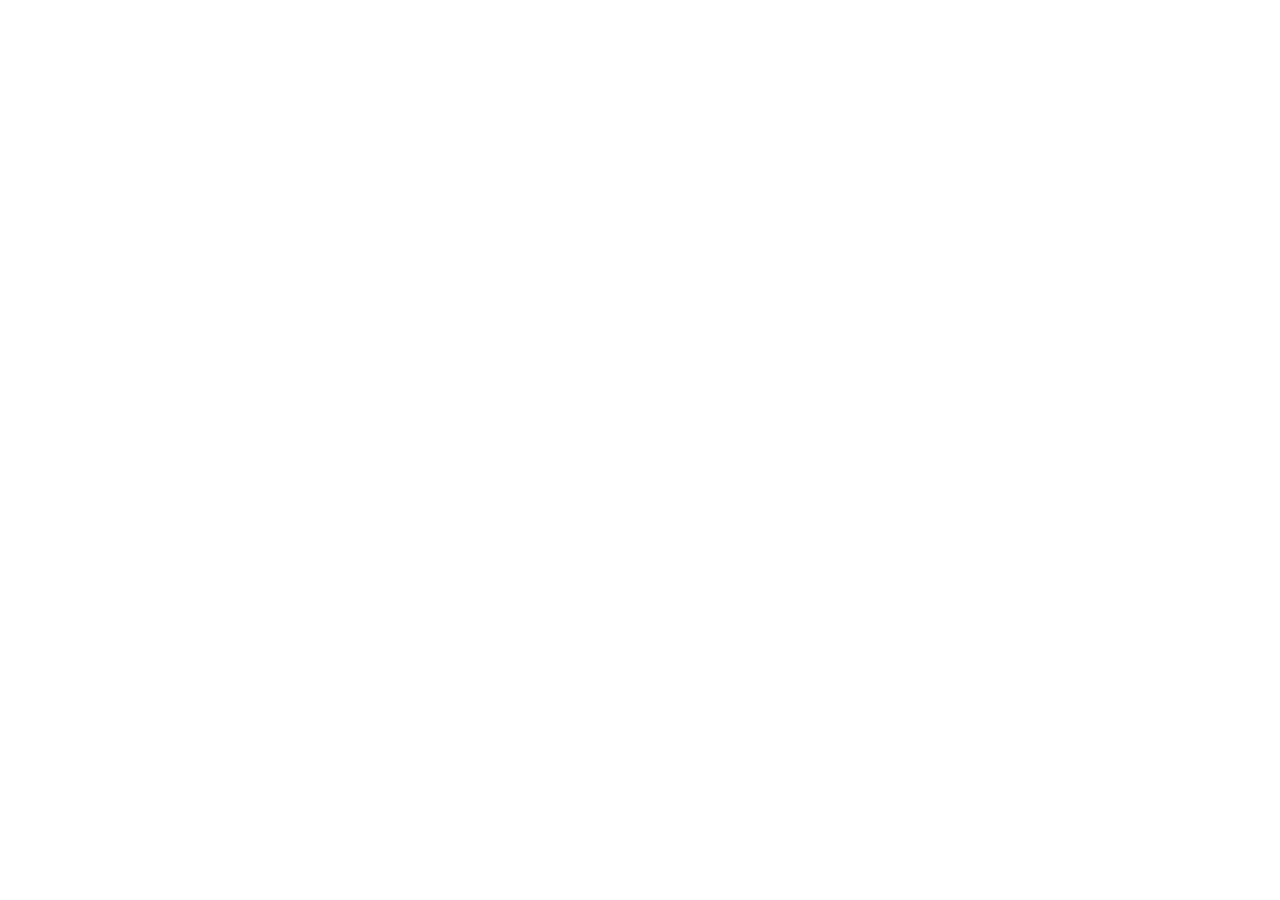
==== index.html @ 1c17c512 "Update index.html" ====
<!-- Test deploy January 2026 -->
<!DOCTYPE html>
<html lang="en">
  <head>
    <meta charset="UTF-8" />
    <meta name="viewport" content="width=device-width, initial-scale=1.0, maximum-scale=1" />

    <title>RenoCalc Pro</title>
    <meta property="og:title" content="RenoCalc Pro" />
    <meta property="og:description" content="Professional material estimator for basement renovations. Calculate studs, drywall, and flooring with precision." />
    <meta property="og:type" content="website" />
    <meta property="og:image" content="https://replit.com/public/images/opengraph.png" />
    <meta name="twitter:card" content="summary_large_image" />
    <meta name="twitter:site" content="@replit" />
    <meta name="twitter:title" content="RenoCalc Pro" />
    <meta name="twitter:description" content="Professional material estimator for basement renovations. Calculate studs, drywall, and flooring with precision." />
    <meta name="twitter:image" content="https://replit.com/public/images/opengraph.png" />

    <link rel="icon" type="image/png" href="/favicon.png" />
    <link rel="preconnect" href="https://fonts.googleapis.com">
    <link rel="preconnect" href="https://fonts.gstatic.com" crossorigin>
    <link href="https://fonts.googleapis.com/css2?family=Inter:wght@400;500;600;700;800&family=JetBrains+Mono:wght@400;500;700&display=swap" rel="stylesheet">
  </head>
  <body>
    <div id="root"></div>
    <script type="module" src="/src/main.tsx"></script>
  </body>
</html>
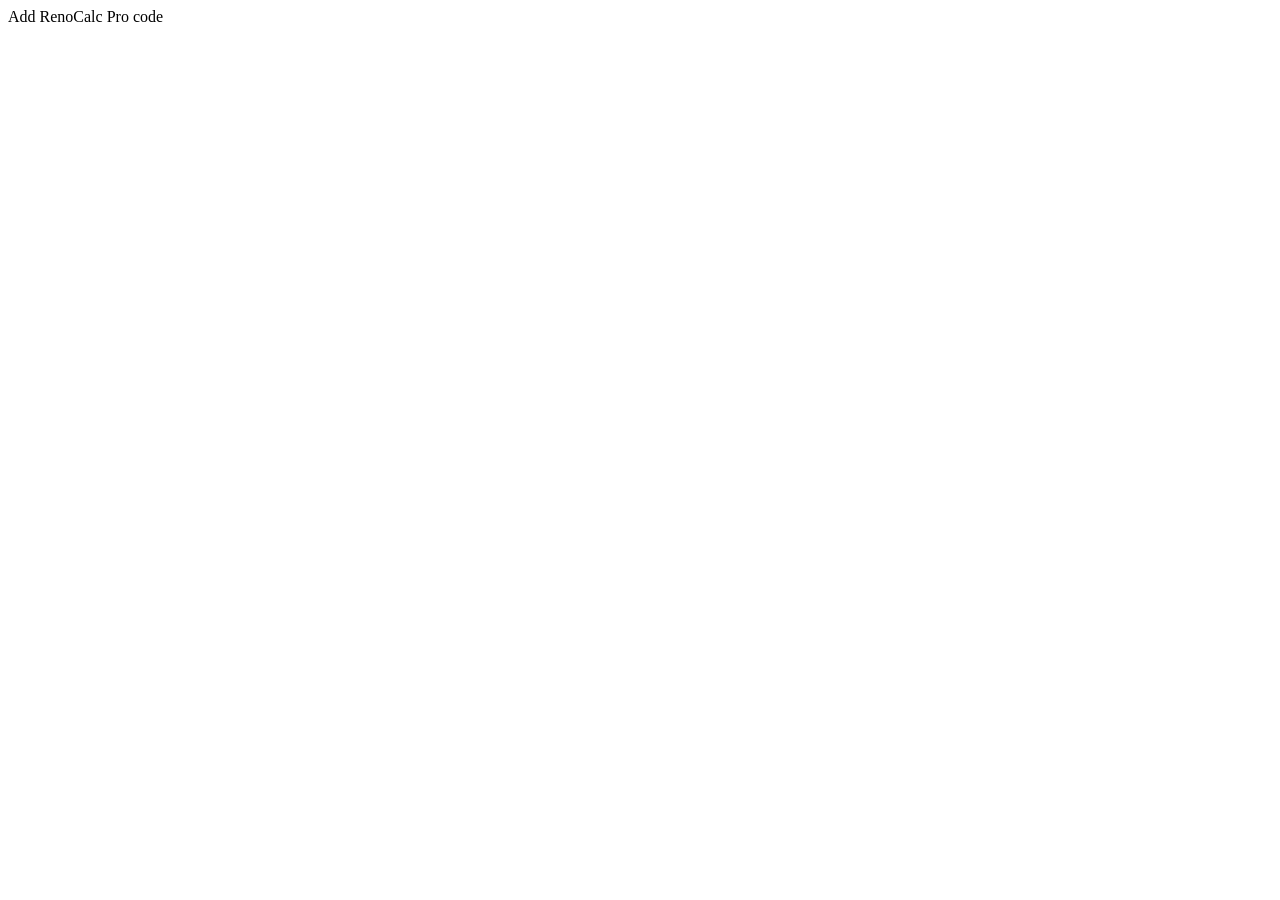
==== commit 03eaf414: "Update index.html" ====
--- a/index.html
+++ b/index.html
@@ -1,4 +1,4 @@
-<!-- Test deploy January 2026 -->
+Add RenoCalc Pro code
 <!DOCTYPE html>
 <html lang="en">
   <head>
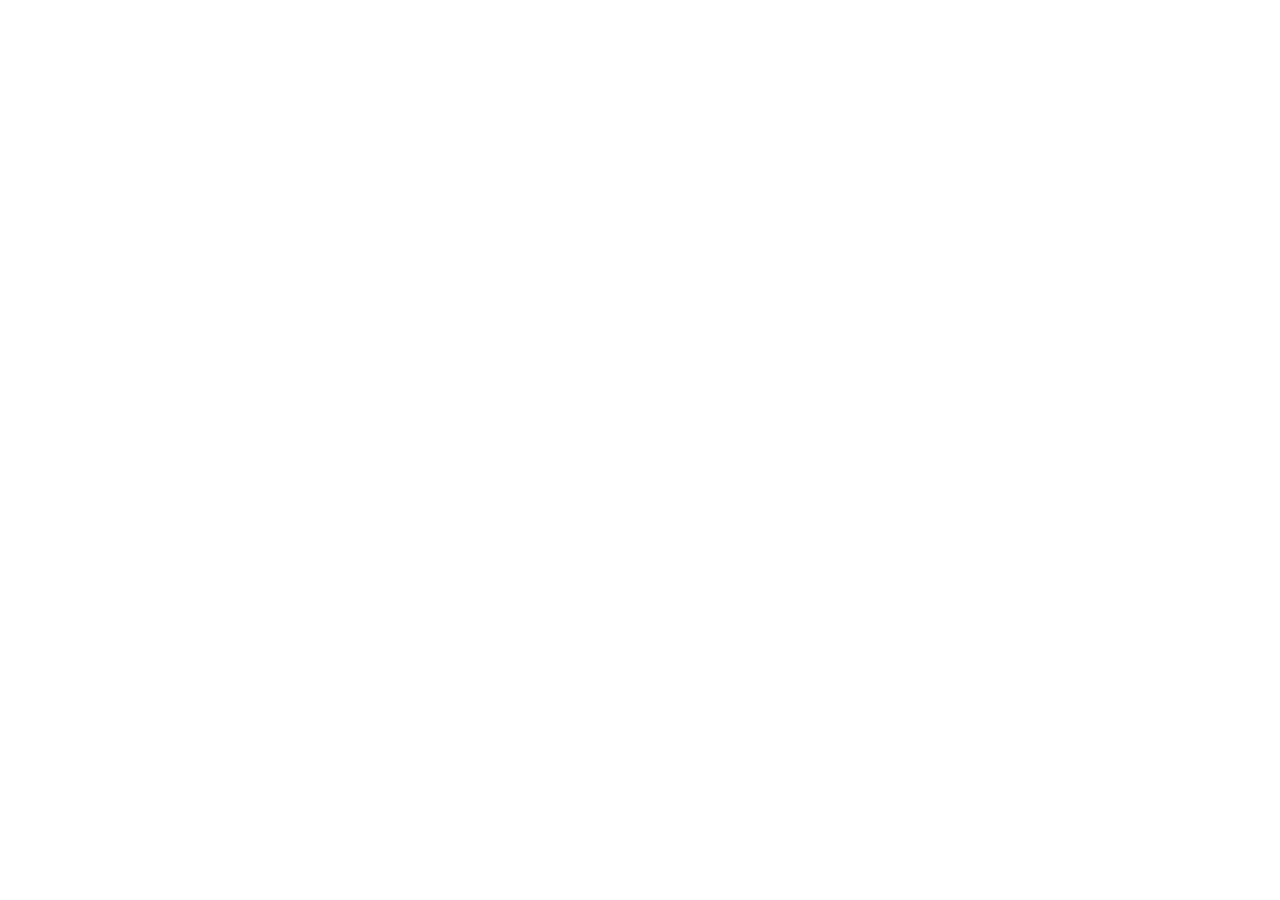
==== commit edd4a767: "Update index.html" ====
--- a/index.html
+++ b/index.html
@@ -1,4 +1,4 @@
-Add RenoCalc Pro code
+
 <!DOCTYPE html>
 <html lang="en">
   <head>
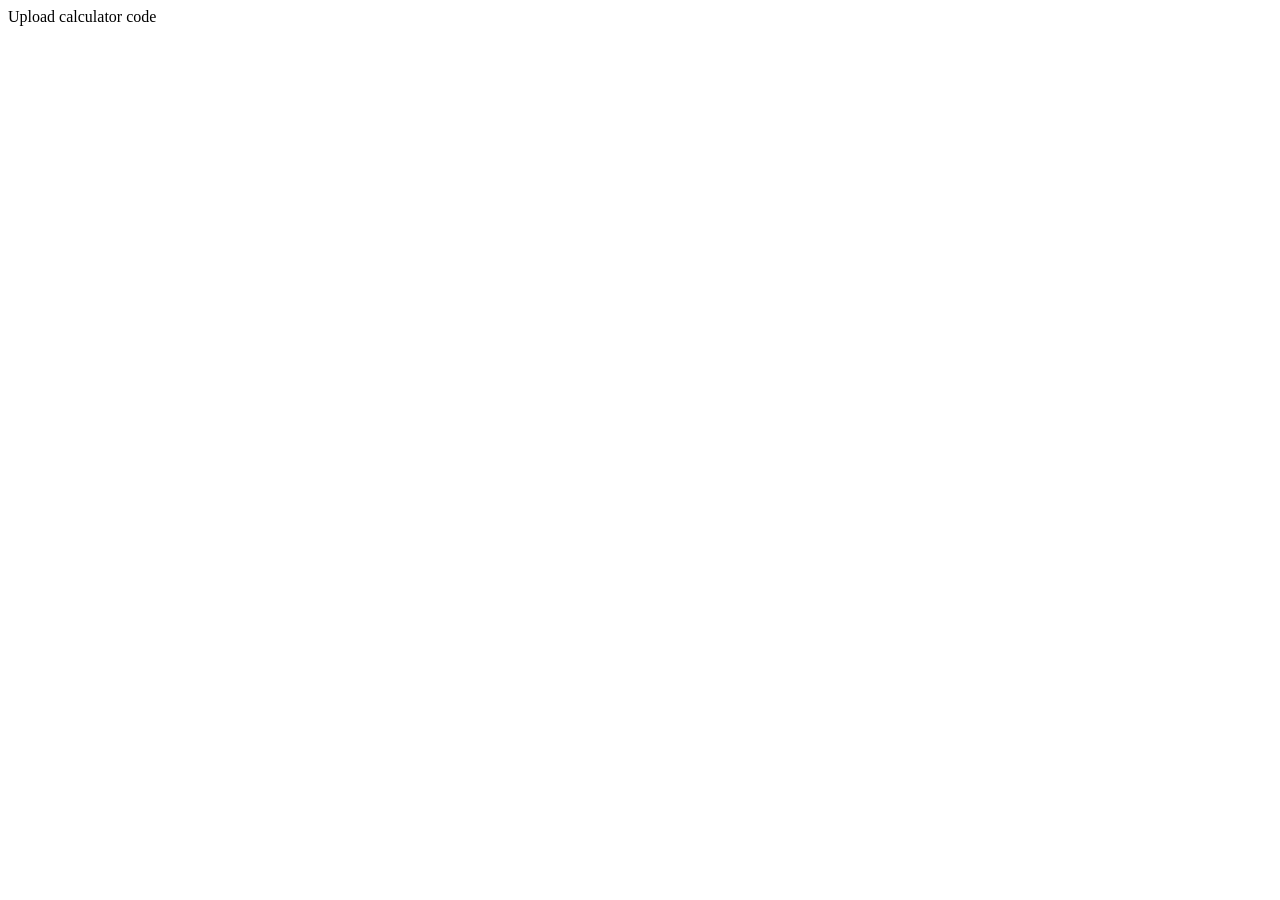
==== commit ef69fa75: "Update index.html" ====
--- a/index.html
+++ b/index.html
@@ -1,4 +1,4 @@
-
+Upload calculator code
 <!DOCTYPE html>
 <html lang="en">
   <head>
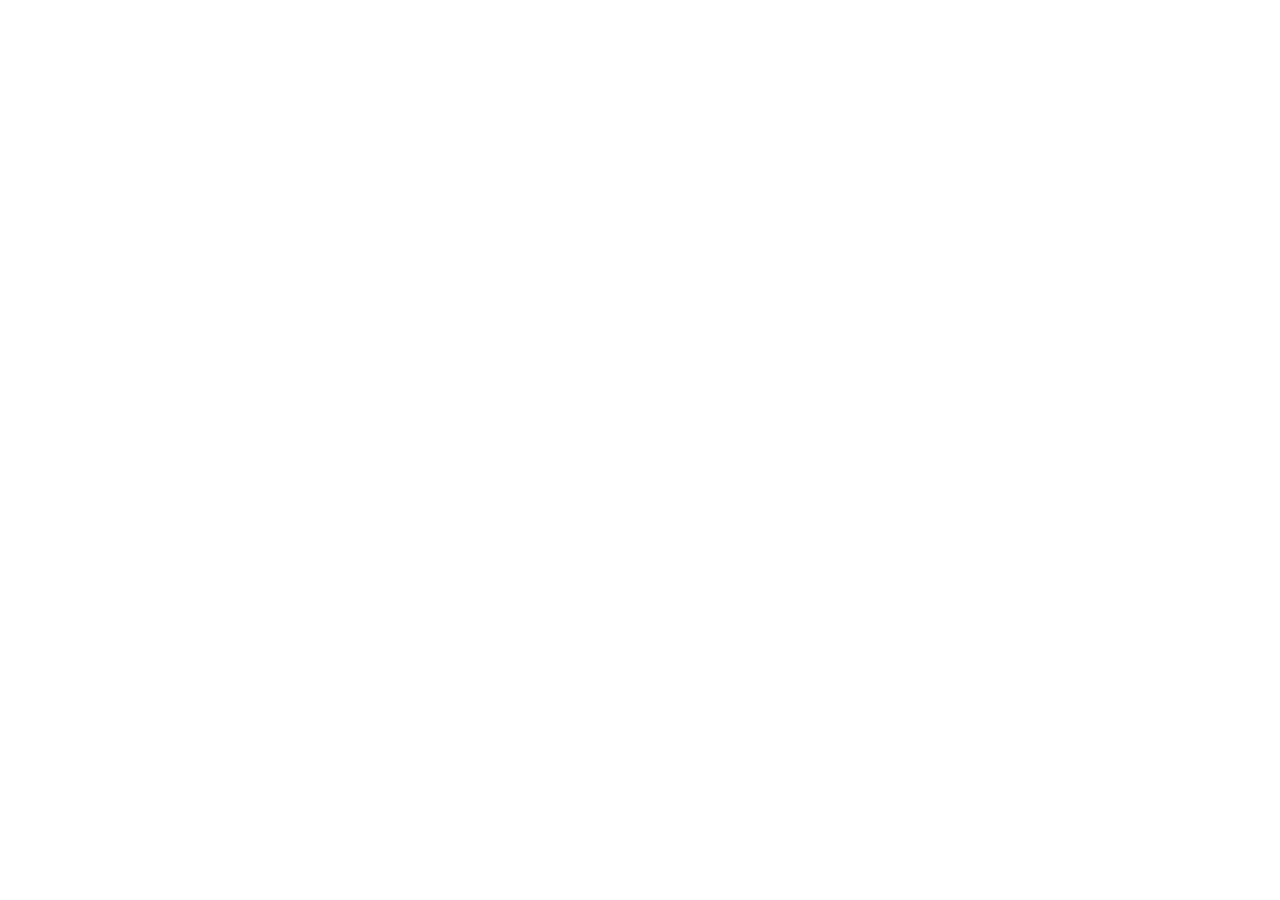
==== commit f4ac563d: "Update index.html" ====
--- a/index.html
+++ b/index.html
@@ -1,4 +1,3 @@
-Upload calculator code
 <!DOCTYPE html>
 <html lang="en">
   <head>
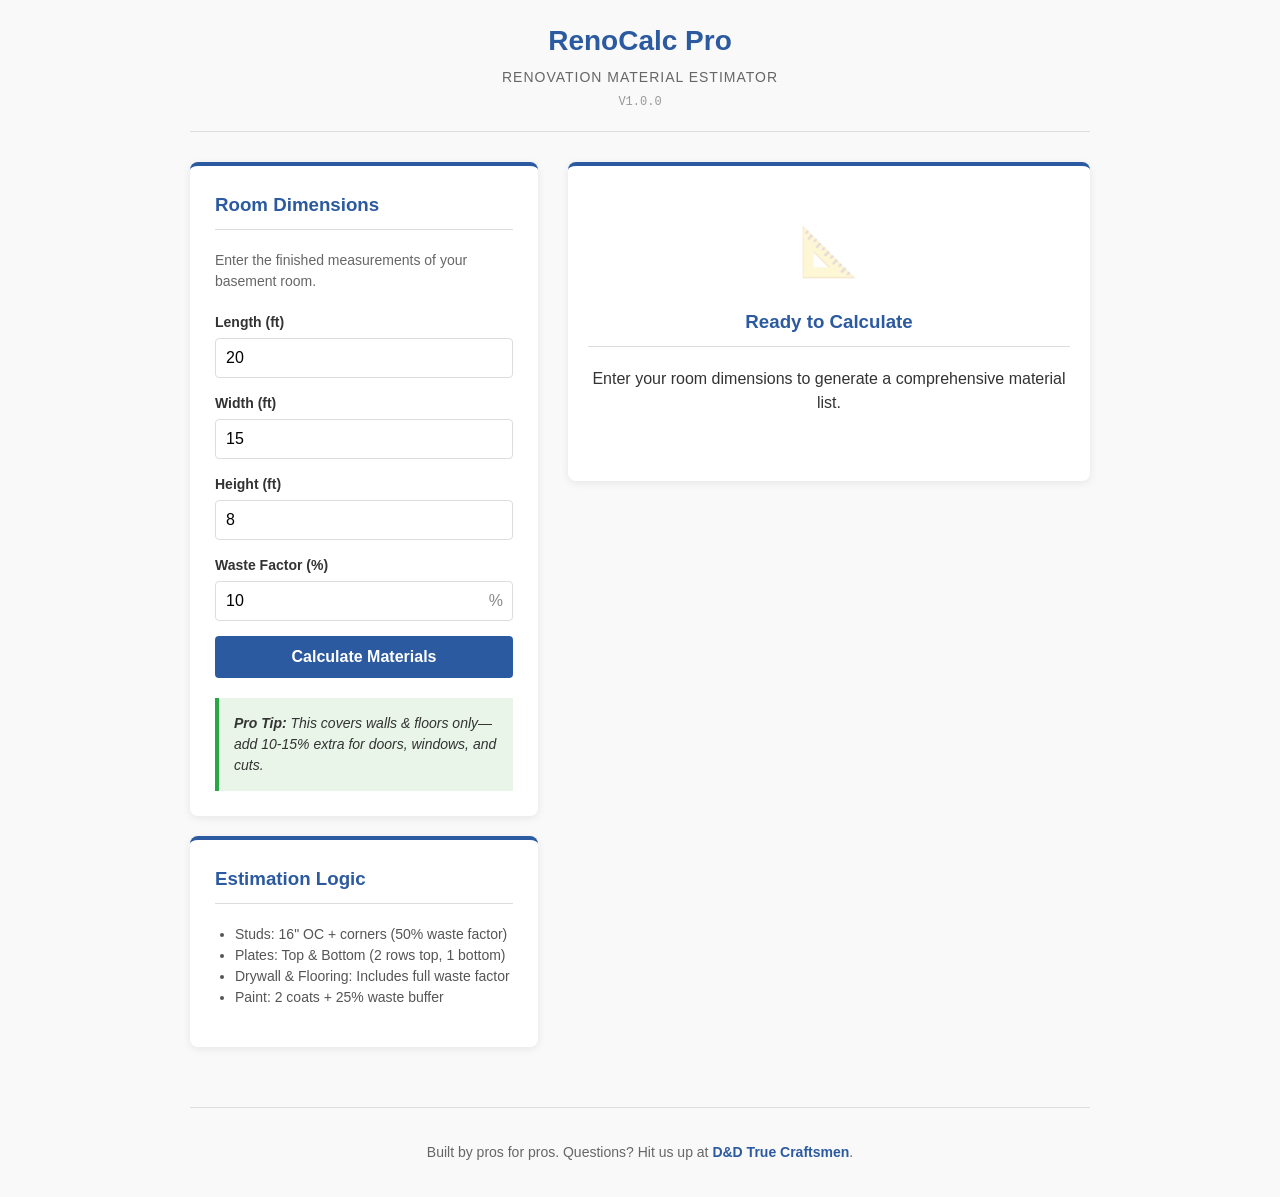
==== commit 748bd4dc: "Add plain HTML calculator" ====
--- a/index.html
+++ b/index.html
@@ -1,27 +1,458 @@
 <!DOCTYPE html>
 <html lang="en">
-  <head>
-    <meta charset="UTF-8" />
-    <meta name="viewport" content="width=device-width, initial-scale=1.0, maximum-scale=1" />
-
-    <title>RenoCalc Pro</title>
-    <meta property="og:title" content="RenoCalc Pro" />
-    <meta property="og:description" content="Professional material estimator for basement renovations. Calculate studs, drywall, and flooring with precision." />
-    <meta property="og:type" content="website" />
-    <meta property="og:image" content="https://replit.com/public/images/opengraph.png" />
-    <meta name="twitter:card" content="summary_large_image" />
-    <meta name="twitter:site" content="@replit" />
-    <meta name="twitter:title" content="RenoCalc Pro" />
-    <meta name="twitter:description" content="Professional material estimator for basement renovations. Calculate studs, drywall, and flooring with precision." />
-    <meta name="twitter:image" content="https://replit.com/public/images/opengraph.png" />
-
-    <link rel="icon" type="image/png" href="/favicon.png" />
-    <link rel="preconnect" href="https://fonts.googleapis.com">
-    <link rel="preconnect" href="https://fonts.gstatic.com" crossorigin>
-    <link href="https://fonts.googleapis.com/css2?family=Inter:wght@400;500;600;700;800&family=JetBrains+Mono:wght@400;500;700&display=swap" rel="stylesheet">
-  </head>
-  <body>
-    <div id="root"></div>
-    <script type="module" src="/src/main.tsx"></script>
-  </body>
+<head>
+    <meta charset="UTF-8">
+    <meta name="viewport" content="width=device-width, initial-scale=1.0">
+    <title>RenoCalc Pro - Basement Material Calculator</title>
+    <style>
+        /* Clean Professional Theme - Blue & White */
+        :root {
+            --primary: #2c5aa0;
+            --primary-dark: #1e3f72;
+            --bg: #f9f9f9;
+            --text: #333;
+            --border: #ddd;
+            --white: #fff;
+            --success-bg: #e8f5e8;
+            --success-border: #28a745;
+        }
+
+        body { font-family: Arial, sans-serif; max-width: 900px; margin: 0 auto; padding: 20px; background: var(--bg); color: var(--text); line-height: 1.5; }
+        
+        /* Header */
+        header { text-align: center; margin-bottom: 30px; border-bottom: 1px solid var(--border); padding-bottom: 20px; }
+        h1 { color: var(--primary); margin: 0 0 5px; font-size: 28px; }
+        .subtitle { font-size: 14px; color: #666; letter-spacing: 1px; text-transform: uppercase; }
+        .version { font-size: 12px; color: #999; margin-top: 5px; font-family: monospace; }
+
+        /* Layout */
+        .container { display: flex; flex-wrap: wrap; gap: 30px; }
+        .col-left { flex: 1; min-width: 300px; }
+        .col-right { flex: 1.5; min-width: 300px; }
+
+        /* Cards */
+        .card { background: var(--white); padding: 25px; border-radius: 8px; box-shadow: 0 2px 8px rgba(0,0,0,0.08); margin-bottom: 20px; border-top: 4px solid var(--primary); }
+        .card h3 { margin-top: 0; color: var(--primary); border-bottom: 1px solid var(--border); padding-bottom: 10px; margin-bottom: 20px; }
+
+        /* Forms */
+        .form-group { margin-bottom: 15px; }
+        label { display: block; margin-bottom: 5px; font-weight: bold; font-size: 14px; }
+        input[type="number"] { width: 100%; padding: 10px; border: 1px solid var(--border); border-radius: 4px; box-sizing: border-box; font-size: 16px; }
+        .input-group { position: relative; }
+        .input-suffix { position: absolute; right: 10px; top: 50%; transform: translateY(-50%); color: #888; pointer-events: none; }
+
+        /* Buttons */
+        .btn { display: inline-block; background: var(--primary); color: white; padding: 12px 24px; border: none; border-radius: 4px; cursor: pointer; font-size: 16px; font-weight: bold; width: 100%; text-align: center; transition: background 0.2s; }
+        .btn:hover { background: var(--primary-dark); }
+        .btn:disabled { background: #ccc; cursor: not-allowed; }
+        .btn-outline { background: transparent; border: 1px solid var(--primary); color: var(--primary); margin-top: 10px; }
+        .btn-outline:hover { background: #f0f8ff; }
+        .btn-group { display: flex; gap: 10px; margin-top: 20px; }
+        .btn-sm { padding: 8px 16px; font-size: 14px; }
+
+        /* Material List */
+        .material-list { list-style: none; padding: 0; margin: 0; }
+        .material-item { display: flex; flex-direction: column; padding: 15px 0; border-bottom: 1px dashed var(--border); transition: opacity 0.3s; }
+        .material-item.disabled { opacity: 0.5; }
+        .material-item:last-child { border-bottom: none; }
+        
+        .item-header { display: flex; justify-content: space-between; align-items: center; margin-bottom: 8px; }
+        .item-check-group { display: flex; align-items: center; gap: 10px; }
+        .item-check-group input[type="checkbox"] { width: 18px; height: 18px; cursor: pointer; }
+        .item-label { font-weight: bold; font-size: 15px; cursor: pointer; }
+        .item-qty { font-family: monospace; font-size: 16px; font-weight: bold; color: var(--primary); }
+        .item-unit { font-size: 12px; color: #888; font-weight: normal; }
+
+        .item-price-row { display: flex; align-items: center; gap: 10px; padding-left: 28px; }
+        .price-input-wrapper { position: relative; flex: 1; max-width: 120px; }
+        .price-symbol { position: absolute; left: 8px; top: 50%; transform: translateY(-50%); color: #888; font-size: 12px; }
+        .price-input { width: 100%; padding: 6px 6px 6px 20px !important; font-family: monospace; font-size: 13px !important; height: 30px; margin-bottom: 0 !important; }
+        .item-total { width: 80px; text-align: right; font-family: monospace; font-size: 14px; font-weight: bold; color: #666; }
+
+        /* Total Section */
+        .total-section { background: #f0f8ff; padding: 20px; border-radius: 8px; border: 1px solid #cce5ff; margin-top: 20px; text-align: center; }
+        .total-label { font-size: 14px; color: #666; margin-bottom: 5px; }
+        .total-amount { font-size: 36px; font-weight: bold; color: var(--primary); font-family: monospace; }
+
+        /* Utilities */
+        .hidden { display: none; }
+        .text-center { text-align: center; }
+        .pro-tip { background: var(--success-bg); padding: 15px; border-left: 4px solid var(--success-border); margin-top: 20px; font-size: 14px; font-style: italic; }
+        
+        /* Footer */
+        footer { text-align: center; margin-top: 40px; padding-top: 20px; border-top: 1px solid var(--border); color: #666; font-size: 14px; }
+        footer a { color: var(--primary); text-decoration: none; font-weight: bold; }
+        footer a:hover { text-decoration: underline; }
+
+        /* Print Styles */
+        @media print {
+            body { background: white; max-width: 100%; padding: 0; }
+            .no-print { display: none !important; }
+            .col-left { display: none; }
+            .col-right { width: 100%; flex: none; }
+            .card { border: none; box-shadow: none; padding: 0; }
+            .price-input { border: none; background: transparent; padding-left: 0; }
+            .price-symbol { display: none; }
+        }
+        
+        @media (max-width: 768px) {
+            .container { flex-direction: column; }
+            .col-left, .col-right { width: 100%; }
+        }
+    </style>
+</head>
+<body>
+
+<header class="no-print">
+    <h1>RenoCalc Pro</h1>
+    <div class="subtitle">Renovation Material Estimator</div>
+    <div class="version">V1.0.0</div>
+</header>
+
+<div class="container">
+    <!-- Input Section -->
+    <div class="col-left no-print">
+        <div class="card">
+            <h3>Room Dimensions</h3>
+            <p style="font-size: 14px; color: #666; margin-bottom: 20px;">Enter the finished measurements of your basement room.</p>
+            
+            <form id="calcForm" onsubmit="return false;">
+                <div class="form-group">
+                    <label for="length">Length (ft)</label>
+                    <input type="number" id="length" value="20" min="1" step="0.1" required>
+                </div>
+                
+                <div class="form-group">
+                    <label for="width">Width (ft)</label>
+                    <input type="number" id="width" value="15" min="1" step="0.1" required>
+                </div>
+                
+                <div class="form-group">
+                    <label for="height">Height (ft)</label>
+                    <input type="number" id="height" value="8" min="6" step="0.5" required>
+                </div>
+                
+                <div class="form-group">
+                    <label for="waste">Waste Factor (%)</label>
+                    <div class="input-group">
+                        <input type="number" id="waste" value="10" min="0" max="100">
+                        <span class="input-suffix">%</span>
+                    </div>
+                </div>
+
+                <button type="button" class="btn" id="calcBtn" onclick="calculate()">Calculate Materials</button>
+            </form>
+            
+            <div class="pro-tip">
+                <strong>Pro Tip:</strong> This covers walls & floors only—add 10-15% extra for doors, windows, and cuts.
+            </div>
+        </div>
+        
+        <div class="card">
+             <h3>Estimation Logic</h3>
+             <ul style="padding-left: 20px; font-size: 14px; color: #555;">
+                <li>Studs: 16" OC + corners (50% waste factor)</li>
+                <li>Plates: Top & Bottom (2 rows top, 1 bottom)</li>
+                <li>Drywall & Flooring: Includes full waste factor</li>
+                <li>Paint: 2 coats + 25% waste buffer</li>
+             </ul>
+        </div>
+    </div>
+
+    <!-- Results Section -->
+    <div class="col-right">
+        <div id="welcomeMessage" class="card text-center" style="padding: 50px 20px;">
+            <div style="font-size: 48px; margin-bottom: 20px; opacity: 0.2;">📐</div>
+            <h3>Ready to Calculate</h3>
+            <p>Enter your room dimensions to generate a comprehensive material list.</p>
+        </div>
+
+        <div id="loading" class="hidden text-center" style="padding: 50px;">
+            <p>Crunching the numbers...</p>
+        </div>
+
+        <div id="resultsArea" class="hidden">
+            <div class="card">
+                <h3>Material List & Costs</h3>
+                <div style="margin-bottom: 20px; background: #f0f8ff; padding: 10px; border-radius: 4px; font-size: 13px; color: #555;" class="no-print">
+                    ℹ️ Toggle items to include/exclude them. Update unit prices to refine estimate.
+                </div>
+
+                <ul class="material-list" id="materialList">
+                    <!-- Items injected via JS -->
+                </ul>
+
+                <div class="total-section">
+                    <div class="total-label">Estimated Project Cost</div>
+                    <div class="total-amount" id="grandTotal">$0</div>
+                </div>
+
+                <div class="btn-group no-print">
+                    <button class="btn btn-outline btn-sm" onclick="downloadCSV()">Download CSV</button>
+                    <button class="btn btn-outline btn-sm" onclick="window.print()">Print / PDF</button>
+                    <button class="btn btn-outline btn-sm" onclick="shareResults()">Share</button>
+                </div>
+            </div>
+        </div>
+    </div>
+</div>
+
+<footer class="no-print">
+    <p>Built by pros for pros. Questions? Hit us up at <a href="https://www.ddtruecraftsmen.com" target="_blank">D&D True Craftsmen</a>.</p>
+</footer>
+
+<script>
+    // State
+    let state = {
+        inputs: { length: 20, width: 15, height: 8, waste: 10 },
+        results: null,
+        prices: {
+            studs: 4.50,
+            plates: 6.00,
+            wallDrywallSheets: 13.00,
+            ceilingDrywallSheets: 13.00,
+            insulationRolls: 25.00,
+            insulationBatts: 55.00,
+            flooringSqFt: 3.50,
+            baseboardFeet: 1.50,
+            paintGallons: 45.00,
+            primerGallons: 30.00
+        },
+        enabled: {
+            studs: true, plates: true, wallDrywallSheets: true, ceilingDrywallSheets: true,
+            insulationRolls: true, insulationBatts: true, flooringSqFt: true,
+            baseboardFeet: true, paintGallons: true, primerGallons: true
+        }
+    };
+
+    // DOM Elements
+    const els = {
+        calcBtn: document.getElementById('calcBtn'),
+        welcome: document.getElementById('welcomeMessage'),
+        loading: document.getElementById('loading'),
+        results: document.getElementById('resultsArea'),
+        list: document.getElementById('materialList'),
+        total: document.getElementById('grandTotal'),
+        inputs: {
+            length: document.getElementById('length'),
+            width: document.getElementById('width'),
+            height: document.getElementById('height'),
+            waste: document.getElementById('waste')
+        }
+    };
+
+    function calculate() {
+        // Get Inputs
+        state.inputs.length = parseFloat(els.inputs.length.value) || 0;
+        state.inputs.width = parseFloat(els.inputs.width.value) || 0;
+        state.inputs.height = parseFloat(els.inputs.height.value) || 0;
+        state.inputs.waste = parseFloat(els.inputs.waste.value) || 0;
+
+        if (!state.inputs.length || !state.inputs.width || !state.inputs.height) {
+            alert('Please fill in all dimensions.');
+            return;
+        }
+
+        // UI Loading
+        els.welcome.classList.add('hidden');
+        els.results.classList.add('hidden');
+        els.loading.classList.remove('hidden');
+        els.calcBtn.disabled = true;
+        els.calcBtn.textContent = 'Calculating...';
+
+        setTimeout(() => {
+            performCalculation();
+            renderList();
+            updateTotal();
+            
+            els.loading.classList.add('hidden');
+            els.results.classList.remove('hidden');
+            els.calcBtn.disabled = false;
+            els.calcBtn.textContent = 'Calculate Materials';
+            els.results.scrollIntoView({ behavior: 'smooth' });
+        }, 600);
+    }
+
+    function performCalculation() {
+        const v = state.inputs;
+        const wasteFactor = 1 + (v.waste / 100);
+        
+        const perimeter = (v.length + v.width) * 2;
+        const wallArea = perimeter * v.height;
+        const floorArea = v.length * v.width;
+
+        // Logic matched to React App
+        const baseStuds = (perimeter / 1.333) + 4;
+        const studWasteFactor = 1 + ((v.waste / 100) / 2);
+        const studs = Math.ceil(baseStuds * studWasteFactor);
+
+        const plateLinearFeet = perimeter * 3;
+        const plates = Math.ceil((plateLinearFeet / 10) * wasteFactor);
+
+        const wallDrywallSheets = Math.ceil((wallArea / 32) * wasteFactor);
+        const ceilingDrywallSheets = Math.ceil((floorArea / 32) * wasteFactor);
+
+        const flooringSqFt = Math.ceil(floorArea * wasteFactor);
+        const baseboardFeet = Math.ceil(perimeter * wasteFactor);
+
+        const paintWasteFactor = 1 + ((v.waste / 100) / 4);
+        const paintGallons = Math.ceil((wallArea / 350) * 2 * paintWasteFactor);
+        const primerGallons = Math.ceil(paintGallons / 2);
+
+        const insulationRolls = Math.ceil((wallArea / 40) * wasteFactor);
+        const insulationBatts = Math.ceil((wallArea / 40) * wasteFactor);
+
+        state.results = {
+            perimeter, wallArea, floorArea, studs, plates, wallDrywallSheets, ceilingDrywallSheets,
+            flooringSqFt, baseboardFeet, paintGallons, primerGallons, insulationRolls, insulationBatts
+        };
+    }
+
+    const itemsConfig = [
+        { key: 'studs', label: '2x4 Studs (8ft)', unit: 'pcs' },
+        { key: 'plates', label: '2x4 Plates (10ft)', unit: 'pcs' },
+        { key: 'wallDrywallSheets', label: 'Wall Drywall (4x8)', unit: 'sheets' },
+        { key: 'ceilingDrywallSheets', label: 'Ceiling Drywall (4x8)', unit: 'sheets' },
+        { key: 'insulationRolls', label: 'R13 Insulation Rolls', unit: 'rolls' },
+        { key: 'insulationBatts', label: 'R13 Insulation Batts', unit: 'bags' },
+        { key: 'flooringSqFt', label: 'Flooring Coverage', unit: 'sq ft' },
+        { key: 'baseboardFeet', label: 'Baseboard Trim', unit: 'ft' },
+        { key: 'paintGallons', label: 'Wall Paint (2 coats)', unit: 'gal' },
+        { key: 'primerGallons', label: 'Primer (1 coat)', unit: 'gal' }
+    ];
+
+    function renderList() {
+        els.list.innerHTML = '';
+        itemsConfig.forEach(item => {
+            const qty = state.results[item.key];
+            if (!qty) return; // Skip if 0
+
+            const li = document.createElement('li');
+            li.className = `material-item ${!state.enabled[item.key] ? 'disabled' : ''}`;
+            li.id = `row-${item.key}`;
+            
+            li.innerHTML = `
+                <div class="item-header">
+                    <div class="item-check-group">
+                        <input type="checkbox" id="check-${item.key}" ${state.enabled[item.key] ? 'checked' : ''} onchange="toggleItem('${item.key}')">
+                        <label class="item-label" for="check-${item.key}">${item.label}</label>
+                    </div>
+                    <div>
+                        <span class="item-qty">${qty}</span>
+                        <span class="item-unit">${item.unit}</span>
+                    </div>
+                </div>
+                <div class="item-price-row">
+                    <div class="price-input-wrapper">
+                        <span class="price-symbol">$</span>
+                        <input type="number" class="price-input" value="${state.prices[item.key]}" min="0" step="0.01" onchange="updatePrice('${item.key}', this.value)" ${!state.enabled[item.key] ? 'disabled' : ''}>
+                    </div>
+                    <div class="item-total" id="total-${item.key}">
+                        $${Math.round(qty * state.prices[item.key])}
+                    </div>
+                </div>
+            `;
+            els.list.appendChild(li);
+        });
+    }
+
+    function toggleItem(key) {
+        state.enabled[key] = !state.enabled[key];
+        const row = document.getElementById(`row-${key}`);
+        const input = row.querySelector('.price-input');
+        
+        if (state.enabled[key]) {
+            row.classList.remove('disabled');
+            input.disabled = false;
+        } else {
+            row.classList.add('disabled');
+            input.disabled = true;
+        }
+        updateRowTotal(key);
+        updateTotal();
+    }
+
+    function updatePrice(key, value) {
+        state.prices[key] = parseFloat(value) || 0;
+        updateRowTotal(key);
+        updateTotal();
+    }
+
+    function updateRowTotal(key) {
+        const qty = state.results[key];
+        const price = state.prices[key];
+        const totalEl = document.getElementById(`total-${key}`);
+        
+        if (state.enabled[key]) {
+            totalEl.textContent = `$${Math.round(qty * price)}`;
+        } else {
+            totalEl.textContent = '$0';
+        }
+    }
+
+    function updateTotal() {
+        let total = 0;
+        itemsConfig.forEach(item => {
+            if (state.enabled[item.key] && state.results[item.key]) {
+                total += state.results[item.key] * state.prices[item.key];
+            }
+        });
+        els.total.textContent = `$${Math.round(total)}`;
+    }
+
+    function downloadCSV() {
+        if (!state.results) return;
+        
+        let csv = "Material,Quantity,Unit,Unit Price,Total Cost,Included\n";
+        
+        itemsConfig.forEach(item => {
+            const qty = state.results[item.key];
+            const price = state.prices[item.key];
+            const cost = qty * price;
+            const included = state.enabled[item.key] ? "Yes" : "No";
+            
+            csv += `"${item.label}",${qty},${item.unit},${price},${cost},${included}\n`;
+        });
+        
+        // Grand Total Row
+        let total = 0;
+        itemsConfig.forEach(item => {
+            if (state.enabled[item.key]) total += state.results[item.key] * state.prices[item.key];
+        });
+        csv += `,,,TOTAL EST.,${Math.round(total)},\n`;
+
+        const blob = new Blob([csv], { type: 'text/csv;charset=utf-8;' });
+        const link = document.createElement("a");
+        const url = URL.createObjectURL(blob);
+        link.setAttribute("href", url);
+        link.setAttribute("download", "renocalc_estimate.csv");
+        document.body.appendChild(link);
+        link.click();
+        document.body.removeChild(link);
+    }
+
+    function shareResults() {
+        if (!state.results) return;
+        let total = 0;
+        itemsConfig.forEach(item => {
+            if (state.enabled[item.key]) total += state.results[item.key] * state.prices[item.key];
+        });
+
+        const text = `RenoCalc Pro: ${state.results.studs} studs + full list for ${state.inputs.length}x${state.inputs.width} basement = ~$${Math.round(total)}. Free tool from D&D True Craftsmen!`;
+        
+        if (navigator.share) {
+            navigator.share({ title: 'RenoCalc Pro Results', text: text, url: window.location.href });
+        } else {
+            const tempInput = document.createElement('input');
+            document.body.appendChild(tempInput);
+            tempInput.value = text + ' ' + window.location.href;
+            tempInput.select();
+            document.execCommand('copy');
+            document.body.removeChild(tempInput);
+            alert('Link copied—fire it off!');
+        }
+    }
+</script>
+
+</body>
 </html>
